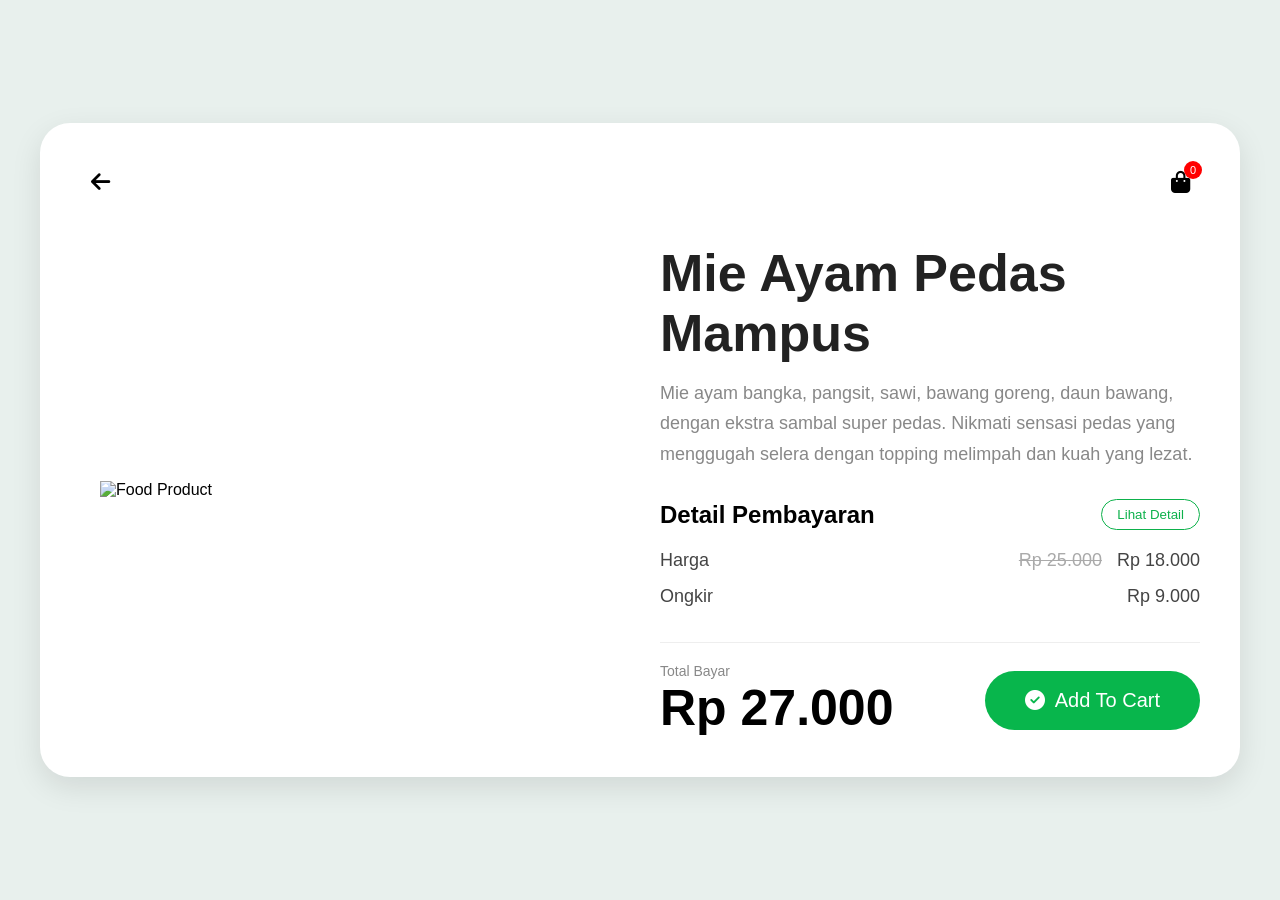
==== product1.html @ 15d957b6 "Add files via upload" ====
<!DOCTYPE html>
<html lang="en">
<head>
<meta charset="UTF-8">
<meta name="viewport" content="width=device-width, initial-scale=1.0">
<title>Product Detail</title>

<link rel="stylesheet" href="https://cdnjs.cloudflare.com/ajax/libs/font-awesome/6.5.1/css/all.min.css">

<style>
*{
    margin:0;
    padding:0;
    box-sizing:border-box;
    font-family:Arial, Helvetica, sans-serif;
}

body{
    background:#e8f0ed;
    min-height:100vh;
    display:flex;
    justify-content:center;
    align-items:center;
    padding:20px;
}

/* Mobile First */
.container{
    width:100%;
    max-width:420px;
    background:#fff;
    border-radius:40px;
    overflow:hidden;
    box-shadow:0 10px 30px rgba(0,0,0,.1);
}

.top-bar{
    display:flex;
    justify-content:space-between;
    align-items:center;
    padding:25px;
}

.icon-btn{
    width:40px;
    height:40px;
    border:none;
    background:none;
    font-size:22px;
    cursor:pointer;
}

.cart{
    position:relative;
}

.badge{
    position:absolute;
    top:-2px;
    right:-2px;
    width:18px;
    height:18px;
    border-radius:50%;
    background:red;
    color:white;
    font-size:11px;
    display:flex;
    align-items:center;
    justify-content:center;
}

.product-image{
    display:flex;
    justify-content:center;
    align-items:center;
    padding:10px 20px;
}

.product-image img{
    width:100%;
    max-width:280px;
    object-fit:contain;
}

.content{
    padding:20px 30px 30px;
}

.product-title{
    font-size:32px;
    font-weight:700;
    margin-bottom:15px;
    color:#222;
}

.product-desc{
    color:#888;
    line-height:1.7;
    margin-bottom:30px;
}

.payment-header{
    display:flex;
    justify-content:space-between;
    align-items:center;
    margin-bottom:20px;
}

.payment-header h3{
    font-size:18px;
}

.detail-btn{
    border:1px solid #0db14b;
    color:#0db14b;
    background:white;
    border-radius:20px;
    padding:7px 15px;
    cursor:pointer;
}

.payment-row{
    display:flex;
    justify-content:space-between;
    margin-bottom:15px;
    color:#444;
}

.old-price{
    text-decoration:line-through;
    color:#aaa;
    margin-right:10px;
}

.divider{
    height:1px;
    background:#eee;
    margin:20px 0;
}

.bottom{
    display:flex;
    justify-content:space-between;
    align-items:center;
    gap:15px;
}

.total-label{
    color:#888;
    font-size:14px;
}

.total-price{
    font-size:36px;
    font-weight:700;
}

.order-btn{
    border:none;
    background:#08b64c;
    color:white;
    font-size:18px;
    padding:16px 30px;
    border-radius:40px;
    cursor:pointer;
    display:flex;
    align-items:center;
    gap:10px;
    transition:.3s;
}

.order-btn:hover{
    background:#05983f;
}

/* Tablet */
@media (min-width:768px){

    .container{
        max-width:700px;
    }

    .product-image img{
        max-width:350px;
    }

    .product-title{
        font-size:40px;
    }
}

/* Desktop */
@media (min-width:992px){

    body{
        padding:40px;
    }

    .container{
        max-width:1200px;
        width:100%;
        display:grid;
        grid-template-columns:1fr 1fr;
        grid-template-areas:
            "top top"
            "image content";
        gap:40px;
        padding:40px;
        border-radius:30px;
    }

    .top-bar{
        grid-area:top;
        padding:0;
    }

    .product-image{
        grid-area:image;
        padding:0;
    }

    .product-image img{
        max-width:500px;
        width:100%;
    }

    .content{
        grid-area:content;
        padding:0;
        display:flex;
        flex-direction:column;
        justify-content:center;
    }

    .product-title{
        font-size:52px;
    }

    .product-desc{
        font-size:18px;
    }

    .payment-header h3{
        font-size:24px;
    }

    .payment-row{
        font-size:18px;
    }

    .total-price{
        font-size:50px;
    }

    .order-btn{
        padding:18px 40px;
        font-size:20px;
    }
}

/* Small Mobile */
@media(max-width:480px){

    .container{
        border-radius:25px;
    }

    .content{
        padding:20px;
    }

    .product-title{
        font-size:26px;
    }

    .total-price{
        font-size:28px;
    }

    .order-btn{
        padding:14px 22px;
        font-size:16px;
    }
}

.cart-popup{
    position:fixed;
    inset:0;
    background:rgba(0,0,0,.4);
    display:none;
    z-index:9999;
}

.cart-content{
    position:absolute;
    right:-350px;
    top:0;
    width:320px;
    max-width:85%;
    height:100%;
    background:white;
    padding:20px;
    transition:.35s;
    overflow-y:auto;
}

.cart-popup.active .cart-content{
    right:0;
}

.cart-header{
    display:flex;
    justify-content:space-between;
    align-items:center;
    margin-bottom:20px;
}

.cart-item{
    display:flex;
    justify-content:space-between;
    align-items:center;
    padding:12px 0;
    border-bottom:1px solid #eee;
}

.delete-btn{
    border:none;
    background:#ff5757;
    color:white;
    width:35px;
    height:35px;
    border-radius:8px;
    cursor:pointer;
}
</style>
</head>
<body>

<div class="container">

    <div class="top-bar">

        <button class="icon-btn" onclick="history.back()">
            <i class="fa-solid fa-arrow-left"></i>
        </button>

       <div class="cart">
            <button class="icon-btn" onclick="openCart()">
                <i class="fa-solid fa-bag-shopping"></i>
            </button>
            <span class="badge">0</span>
       </div>

    </div>

    <div class="product-image">
        <img src="https://images.unsplash.com/photo-1569718212165-3a8278d5f624?w=800"
             alt="Food Product">
    </div>

    <div class="content">

        <h1 class="product-title">
            Mie Ayam Pedas Mampus
        </h1>

        <p class="product-desc">
            Mie ayam bangka, pangsit, sawi, bawang goreng,
            daun bawang, dengan ekstra sambal super pedas.
            Nikmati sensasi pedas yang menggugah selera
            dengan topping melimpah dan kuah yang lezat.
        </p>

        <div class="payment-header">
            <h3>Detail Pembayaran</h3>
            <button class="detail-btn">Lihat Detail</button>
        </div>

        <div class="payment-row">
            <span>Harga</span>
            <span>
                <span class="old-price">Rp 25.000</span>
                Rp 18.000
            </span>
        </div>

        <div class="payment-row">
            <span>Ongkir</span>
            <span>Rp 9.000</span>
        </div>

        <div class="divider"></div>

        <div class="bottom">

            <div>
                <div class="total-label">Total Bayar</div>
                <div class="total-price">Rp 27.000</div>
            </div>

            <button class="order-btn" onclick="addToCart()">
                <i class="fa-solid fa-circle-check"></i>
                Add To Cart
            </button>

        </div>

    </div>

</div>

<script>

updateCartCount();

function addToCart(){

    let cart = JSON.parse(localStorage.getItem("cart")) || [];

    cart.push({
        name:"Mie Ayam Pedas Mampus",
        price:"Rp 18.000"
    });

    localStorage.setItem("cart", JSON.stringify(cart));

    updateCartCount();

    alert("Added to cart!");

}

function updateCartCount(){

    let cart = JSON.parse(localStorage.getItem("cart")) || [];

    document.querySelector(".badge").textContent = cart.length;

}

function loadCart(){

    const cartItems =
    document.getElementById("cartItems");

    let cart =
    JSON.parse(localStorage.getItem("cart")) || [];

    cartItems.innerHTML = "";

    cart.forEach((item,index)=>{

        cartItems.innerHTML += `
            <div class="cart-item">

                <div>
                    <div>${item.name}</div>
                    <small>${item.price}</small>
                </div>

                <button class="delete-btn"
                    onclick="deleteItem(${index})">
                    <i class="fas fa-trash"></i>
                </button>

            </div>
        `;
    });

}

function deleteItem(index){

    let cart =
    JSON.parse(localStorage.getItem("cart")) || [];

    cart.splice(index,1);

    localStorage.setItem(
        "cart",
        JSON.stringify(cart)
    );

    updateCartCount();
    loadCart();

}

function openCart(){

    loadCart();

    const popup =
    document.getElementById("cartPopup");

    popup.style.display = "block";

    setTimeout(()=>{
        popup.classList.add("active");
    },10);

}

function closeCart(){

    const popup =
    document.getElementById("cartPopup");

    popup.classList.remove("active");

    setTimeout(()=>{
        popup.style.display = "none";
    },350);

}

window.onclick = function(event){

    const popup =
    document.getElementById("cartPopup");

    if(event.target === popup){
        closeCart();
    }

}

</script>

<div id="cartPopup" class="cart-popup">

    <div class="cart-content">

        <div class="cart-header">
            <h3>Your Cart</h3>

            <button onclick="closeCart()">
                <i class="fas fa-times"></i>
            </button>
        </div>

        <div class="cart-items" id="cartItems"></div>

    </div>

</div>

</body>
</html>
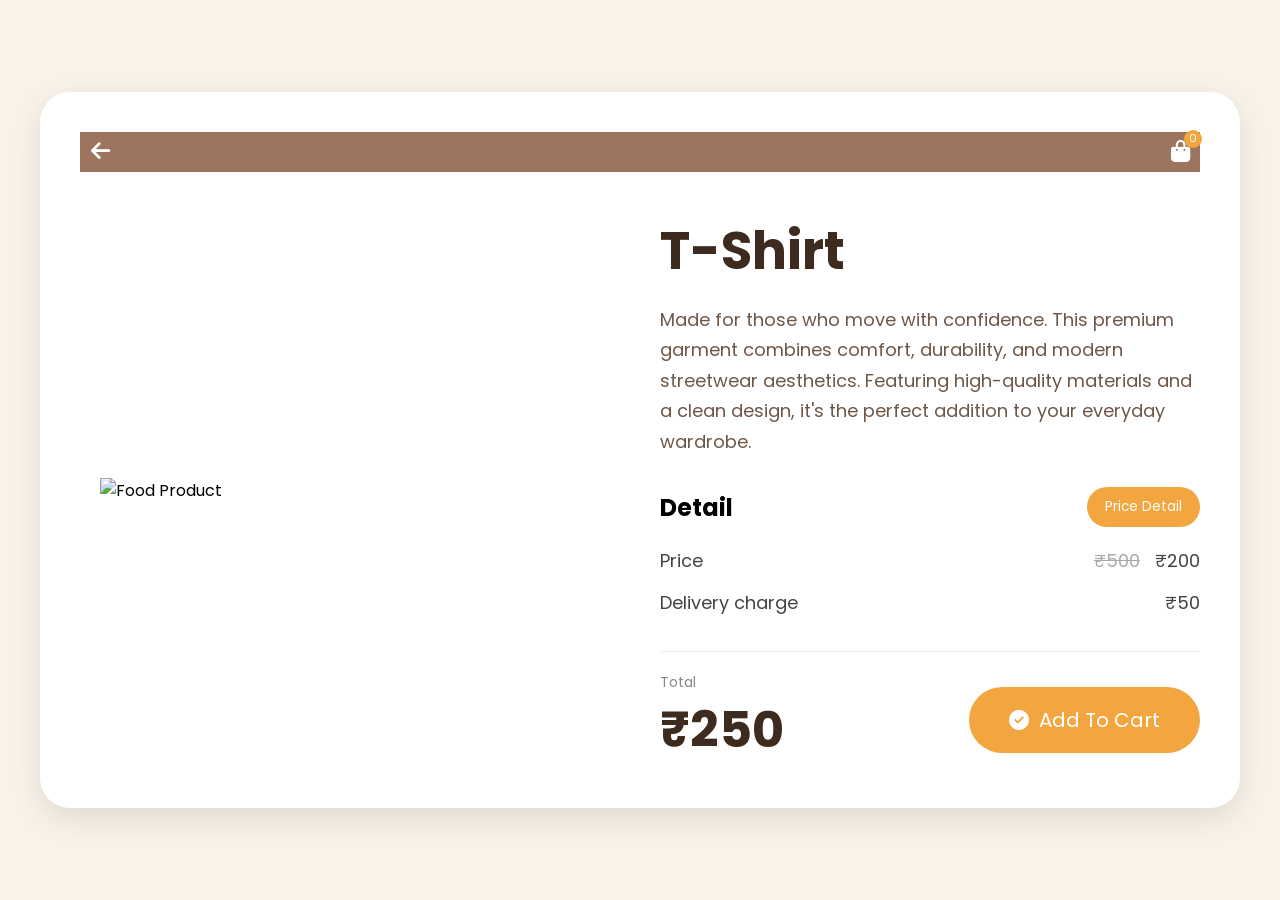
==== commit dfd72f7d: "Add files via upload" ====
--- a/product1.html
+++ b/product1.html
@@ -7,16 +7,19 @@
 
 <link rel="stylesheet" href="https://cdnjs.cloudflare.com/ajax/libs/font-awesome/6.5.1/css/all.min.css">
 
+<link rel="preconnect" href="https://fonts.googleapis.com">
+<link href="https://fonts.googleapis.com/css2?family=Poppins:wght@300;400;500;600;700&display=swap" rel="stylesheet">
+
 <style>
 *{
     margin:0;
     padding:0;
     box-sizing:border-box;
-    font-family:Arial, Helvetica, sans-serif;
+    font-family:'Poppins',sans-serif;
 }
 
 body{
-    background:#e8f0ed;
+    background:#f8f2e8;
     min-height:100vh;
     display:flex;
     justify-content:center;
@@ -39,6 +42,8 @@
     justify-content:space-between;
     align-items:center;
     padding:25px;
+    background:#9d755f;
+    color:white;
 }
 
 .icon-btn{
@@ -48,6 +53,7 @@
     background:none;
     font-size:22px;
     cursor:pointer;
+    color:white;
 }
 
 .cart{
@@ -61,7 +67,7 @@
     width:18px;
     height:18px;
     border-radius:50%;
-    background:red;
+    background:#f3a63f;
     color:white;
     font-size:11px;
     display:flex;
@@ -90,11 +96,11 @@
     font-size:32px;
     font-weight:700;
     margin-bottom:15px;
-    color:#222;
+    color:#3d2b1f;
 }
 
 .product-desc{
-    color:#888;
+    color:#6f5748;
     line-height:1.7;
     margin-bottom:30px;
 }
@@ -111,11 +117,11 @@
 }
 
 .detail-btn{
-    border:1px solid #0db14b;
-    color:#0db14b;
-    background:white;
-    border-radius:20px;
-    padding:7px 15px;
+    border:none;
+    background:#f3a63f;
+    color:white;
+    border-radius:50px;
+    padding:10px 18px;
     cursor:pointer;
 }
 
@@ -153,15 +159,16 @@
 .total-price{
     font-size:36px;
     font-weight:700;
+    color:#3d2b1f;
 }
 
 .order-btn{
     border:none;
-    background:#08b64c;
+    background:#f3a63f;
     color:white;
     font-size:18px;
     padding:16px 30px;
-    border-radius:40px;
+    border-radius:50px;
     cursor:pointer;
     display:flex;
     align-items:center;
@@ -170,7 +177,8 @@
 }
 
 .order-btn:hover{
-    background:#05983f;
+    transform:translateY(-2px);
+    box-shadow:0 8px 20px rgba(243,166,63,.35);
 }
 
 /* Tablet */
@@ -293,19 +301,20 @@
 
 .cart-content{
     position:absolute;
-    right:-350px;
+    left:-350px;
     top:0;
     width:320px;
     max-width:85%;
     height:100%;
     background:white;
     padding:20px;
-    transition:.35s;
+    transition:.35s ease;
+    border-radius:0 25px 25px 0;
     overflow-y:auto;
 }
 
 .cart-popup.active .cart-content{
-    right:0;
+    left:0;
 }
 
 .cart-header{
@@ -313,6 +322,17 @@
     justify-content:space-between;
     align-items:center;
     margin-bottom:20px;
+}
+
+.cart-header h3{
+    color:#3d2b1f;
+}
+
+.cart-header button{
+    border:none;
+    background:none;
+    font-size:22px;
+    cursor:pointer;
 }
 
 .cart-item{
@@ -354,39 +374,39 @@
     </div>
 
     <div class="product-image">
-        <img src="https://images.unsplash.com/photo-1569718212165-3a8278d5f624?w=800"
+        <img src="https://cdn-icons-png.flaticon.com/512/892/892458.png"
              alt="Food Product">
     </div>
 
     <div class="content">
 
         <h1 class="product-title">
-            Mie Ayam Pedas Mampus
+            T-Shirt
         </h1>
 
         <p class="product-desc">
-            Mie ayam bangka, pangsit, sawi, bawang goreng,
-            daun bawang, dengan ekstra sambal super pedas.
-            Nikmati sensasi pedas yang menggugah selera
-            dengan topping melimpah dan kuah yang lezat.
+            Made for those who move with confidence. This premium garment
+            combines comfort, durability, and modern streetwear aesthetics.
+            Featuring high-quality materials and a clean design, it's the
+            perfect addition to your everyday wardrobe.
         </p>
 
         <div class="payment-header">
-            <h3>Detail Pembayaran</h3>
-            <button class="detail-btn">Lihat Detail</button>
+            <h3>Detail</h3>
+            <button class="detail-btn">Price Detail</button>
         </div>
 
         <div class="payment-row">
-            <span>Harga</span>
+            <span>Price</span>
             <span>
-                <span class="old-price">Rp 25.000</span>
-                Rp 18.000
+                <span class="old-price">₹500</span>
+                ₹200
             </span>
         </div>
 
         <div class="payment-row">
-            <span>Ongkir</span>
-            <span>Rp 9.000</span>
+            <span>Delivery charge</span>
+            <span>₹50</span>
         </div>
 
         <div class="divider"></div>
@@ -394,8 +414,8 @@
         <div class="bottom">
 
             <div>
-                <div class="total-label">Total Bayar</div>
-                <div class="total-price">Rp 27.000</div>
+                <div class="total-label">Total</div>
+                <div class="total-price">₹250</div>
             </div>
 
             <button class="order-btn" onclick="addToCart()">
@@ -417,16 +437,22 @@
 
     let cart = JSON.parse(localStorage.getItem("cart")) || [];
 
+    const productName =
+        document.querySelector(".product-title").textContent.trim();
+
+    const productPrice =
+        document.querySelector(".total-price").textContent.trim();
+
     cart.push({
-        name:"Mie Ayam Pedas Mampus",
-        price:"Rp 18.000"
+        name: productName,
+        price: productPrice
     });
 
     localStorage.setItem("cart", JSON.stringify(cart));
 
     updateCartCount();
 
-    alert("Added to cart!");
+    alert(productName + " added to cart!");
 
 }
 
